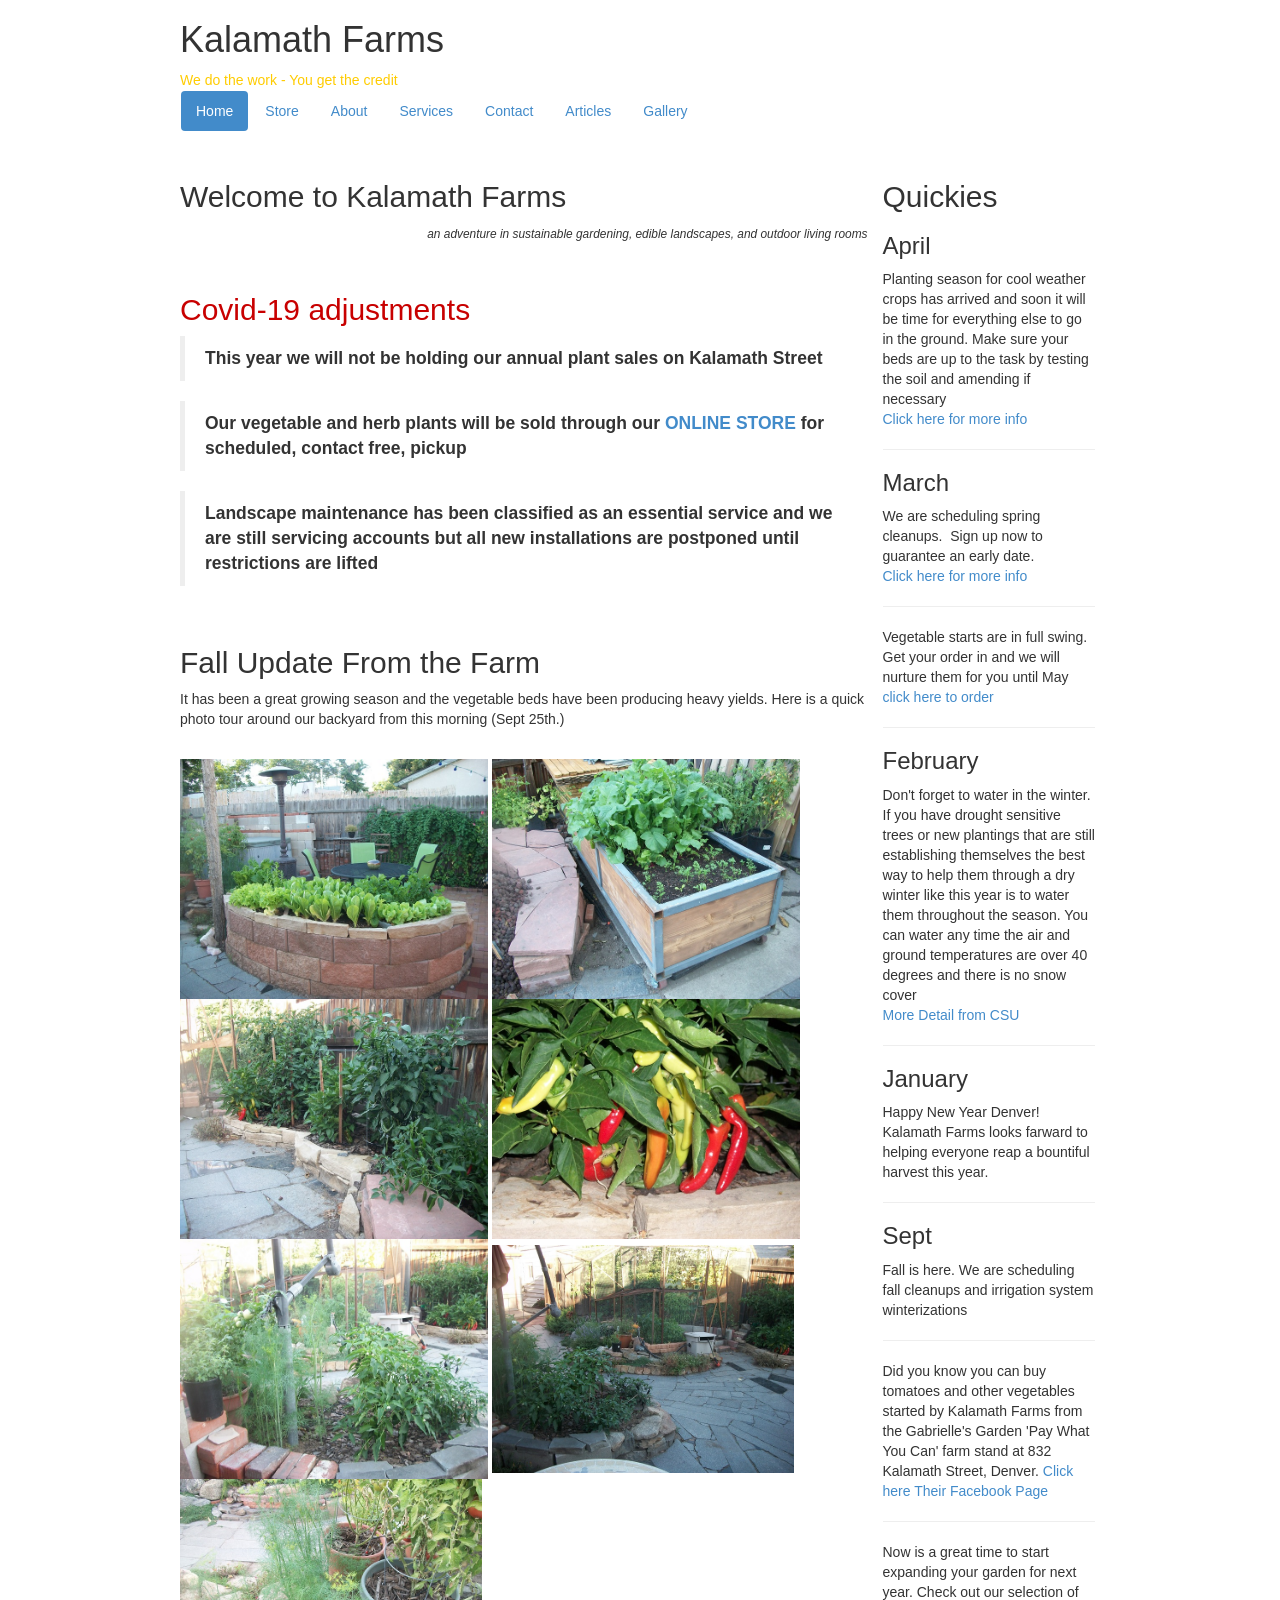
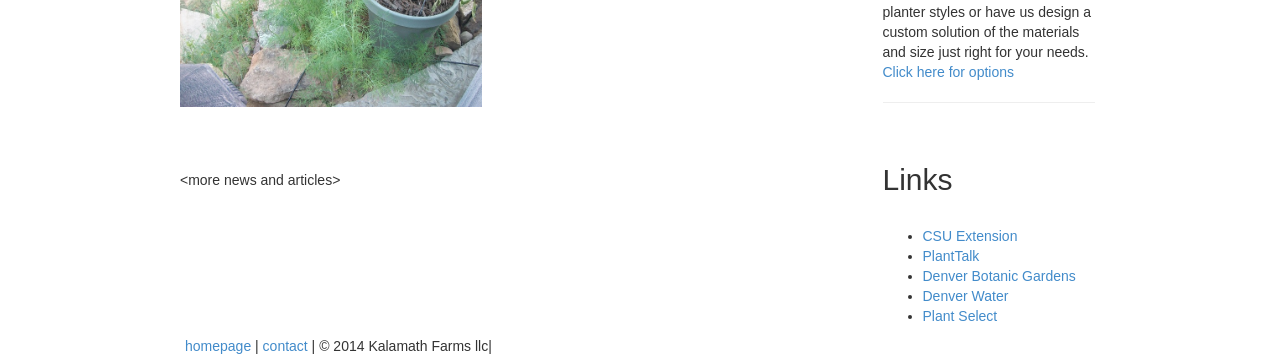
==== index.html @ c6cd0425 "added css folder and index.html" ====
<!DOCTYPE html>
<html>
  <head>
    <meta http-equiv="content-type" content="text/html; charset=utf-8">
    <!--    <meta http-equiv="X-UA-Compatible" content="IE=edge"> -->
    <meta name="viewport" content="width=device-width, initial-scale=1">
    <meta name="description" content="Kalamath Farms - sustainable gardening, edible landscapes, Urban Farming, and outdoor living spaces in Denver Colorado">
    <meta name="keywords" content="Denver, vegetable, gardening, sustainable, raised beds, outdoor living, patios">
    <meta name="author" content="Scott Woodrick">
    <!--  <meta http-equiv="content-type" content="text/html; charset=utf-8"> -->
    <title>Kalamath Farms - Home Page</title>
    <link href="css/bootstrap.css" rel="stylesheet">
    <link rel="stylesheet" href="style.css" type="text/css" media="screen">
    <!--[if lt IE 9]><script src="../assets/js/ie8-responsive-file-warning.js"></script><![endif]-->
    <!-- HTML5 shim and Respond.js IE8 support of HTML5 elements and media queries -->
    <!--[if lt IE 9]>
    <script src="https://oss.maxcdn.com/libs/html5shiv/3.7.0/html5shiv.js"></script>    <script src="https://oss.maxcdn.com/libs/respond.js/1.4.2/respond.min.js"></script>  <![endif]-->
  </head>
  <body class="body"> <a class="sr-only" href="#content">Skip to main content</a>
    <div class="container">
      <header>
        <div class="header-top">
          <div id="title">
            <h1>Kalamath Farms</h1>
          </div>
          <div id="tagline"><span style="color: #ffcc00;">We do the work - You
              get the credit</span></div>
        </div>
        <div class="navbar">
          <div class="navbar-inner">
            <ul class="nav nav-pills">
              <li class="active"> <a href="index.html">Home</a></li>
              <li><a href="http://kalamathfarms.square.site">Store</a></li>
              <li><a href="about.html">About</a></li>
              <li><a href="services.html">Services</a></li>
              <li><a href="contact.html">Contact</a></li>
              <li><a href="articles.html">Articles</a></li>
              <li><a href="gallery.html">Gallery</a></li>
            </ul>
          </div>
        </div>
      </header>
      <div class="row">
        <div class="col-sm-9 col-md-9" role="main">
          <div id="welcome">
            <h2>Welcome to Kalamath Farms</h2>
            <p class="text-right"><em class="small">an adventure in sustainable
                gardening, edible landscapes, and outdoor living rooms</em></p>
          </div>
          <div id="contents"><br>
            <h2 style=" clear: right"><span style="color: #c80000;">Covid-19
                adjustments</span>&nbsp;</h2>
            <blockquote>
              <p><strong><b>This year we will not be holding our annual plant
                    sales on Kalamath Street</b></strong><br>
              </p>
            </blockquote>
            <blockquote>
              <p><strong><b>Our vegetable and herb plants will be sold through
                    our <a href="kalamathfarms.square.site" title="Link to kalamath farms online store"

                      target="_top">ONLINE STORE</a></b></strong> <b>for
                  scheduled, contact free, pickup</b><br>
              </p>
            </blockquote>
            <blockquote>
              <p><strong>Landscape maintenance has been classified as an
                  essential service and we are still servicing accounts but all
                  new installations are postponed until restrictions are lifted</strong><br>
              </p>
            </blockquote>
            <br>
            <h2 style=" clear: right">Fall Update From the Farm&nbsp;</h2>
            <p>It has been a great growing season and the vegetable beds have
              been producing heavy yields. Here is a quick photo tour around our
              backyard from this morning (Sept 25th.) <br>
            </p>
            <br>
            <img style="width: 308px; height: 240px;" title="Starts" alt="A Lazy Day in the Sun"

              src="img/KF-25Sep14-002.jpg" class="imgleft"> <img style="width: 308px; height: 240px;"

              title="Starts" alt="A Lazy Day in the Sun" src="img/KF-25Sep14-003.jpg"

              class="imgleft"> <img style="width: 308px; height: 240px;" title="Starts"

              alt="A Lazy Day in the Sun" src="img/KF-25Sep14-004.jpg" class="imgleft">
            <img style="width: 308px; height: 240px;" title="Starts" alt="A Lazy Day in the Sun"

              src="img/KF-25Sep14-005.jpg" class="imgleft"> <img style="width: 308px; height: 240px;"

              title="Starts" alt="A Lazy Day in the Sun" src="img/KF-25Sep14-006.jpg"

              class="imgleft"> <img style="width: 302px; height: 228px;" title="Starts"

              alt="A Lazy Day in the Sun" src="img/KF-25Sep14-007.jpg" class="imgleft">
            <img style="width: 302px; height: 228px; clear: both;" title="Starts"

              alt="A Lazy Day in the Sun" src="img/KF-25Sep14-008.jpg" class="imgleft">&nbsp;
            <h2 style="clear: left;"><br>
            </h2>
            &lt;more news and articles&gt; <br>
          </div>
        </div>
        <div class="col-sm-3 col-md-3">
          <div class="col-sm-12 col-xs-9">
            <!--          <div class="hidden-print" role="complementary"> -->
            <div id="quickies">
              <h2>Quickies</h2>
              <div class="scroll">
                <h3>April </h3>
                <p class="news"> Planting season for cool weather crops has
                  arrived and soon it will be time for everything else to go in
                  the ground. Make sure your beds are up to the task by testing
                  the soil and amending if necessary<br>
                  <a title="Soil Testing" href="http://www.soiltestinglab.colostate.edu/">
                    Click here for more info</a><br>
                </p>
                <hr>
                <h3>March </h3>
                <p class="news"> We are scheduling spring cleanups.&nbsp; Sign
                  up now to guarantee an early date.<br>
                  <a title="Services" href="http://kalamathfarms.com/services.html">
                    Click here for more info</a><br>
                </p>
                <hr>
                <p class="news">Vegetable starts are in full swing.&nbsp; Get
                  your order in and we will nurture them for you until May<br>
                  <a title="For Sale" href="http://kalamathfarms.com/forsale.html">click
                    here to order</a><br>
                </p>
                <hr>
                <h3>February </h3>
                <p class="news"> Don't forget to water in the winter. If you
                  have drought sensitive trees or new plantings that are still
                  establishing themselves the best way to help them through a
                  dry winter like this year is to water them throughout the
                  season. You can water any time the air and ground temperatures
                  are over 40 degrees and there is no snow cover<br>
                  <a title="For Sale" href="http://www.ext.colostate.edu/pubs/garden/07211.html">
                    More Detail from CSU</a><br>
                </p>
                <hr>
                <h3>January </h3>
                <p class="news"> Happy New Year Denver! Kalamath Farms looks
                  farward to helping everyone reap a bountiful harvest this
                  year.<br>
                </p>
                <hr>
                <h3>Sept</h3>
                <p class="news"> Fall is here. We are scheduling fall cleanups
                  and irrigation system winterizations <br>
                </p>
                <hr>
                <p class="news"> Did you know you can buy tomatoes and other
                  vegetables started by Kalamath Farms from the Gabrielle's
                  Garden 'Pay What You Can' farm stand at 832 Kalamath Street,
                  Denver. <a title="Gabriel's Garden" href="https://www.facebook.com/GabriellesGarden">
                    Click here Their Facebook Page</a><br>
                </p>
                <hr> Now is a great time to start expanding your garden for next
                year. Check out our selection of planter styles or have us
                design a custom solution of the materials and size just right
                for your needs. <a title="Gabriel's Garden" href="http://kalamathfarms.com/forsale.html#planters">
                  Click here for options</a><br>
                <p></p>
                <hr> </div>
              <!--        </div> --> </div>
          </div>
          <div class="col-sm-12 col-xs-3"> <br>
            <div id="links">
              <h2>Links</h2>
              <br>
              <ul class="side">
                <li><a title="Colorado State University Extension" href="http://www.ext.colostate.edu/">CSU
                    Extension<br>
                  </a></li>
                <li><a title="PlantTalk" href="http://www.ext.colostate.edu/ptlk">PlantTalk<br>
                  </a></li>
                <li><a title="Denver Botanic Gardens" href="http://www.botanicgardens.org">Denver
                    Botanic Gardens</a></li>
                <li><a title="Denver Water" href="http://www.denverwater.org">Denver
                    Water</a></li>
                <li><a title="Plant Select" href="http://www.plantselect.org">Plant
                    Select<br>
                  </a></li>
              </ul>
            </div>
          </div>
        </div>
      </div>
      <div id="footer">
        <div class="container"> <a href="http://www.kalamathfarms.com">homepage</a>
          | <a target="_blank" title="email Marie" href="mailto:marie@kalamathfarms.com">contact</a>
          | © 2014 Kalamath Farms llc|&nbsp; </div>
      </div>
    </div>
    <script src="js/bootstrap.min.js"></script>
    
  </body>
</html>
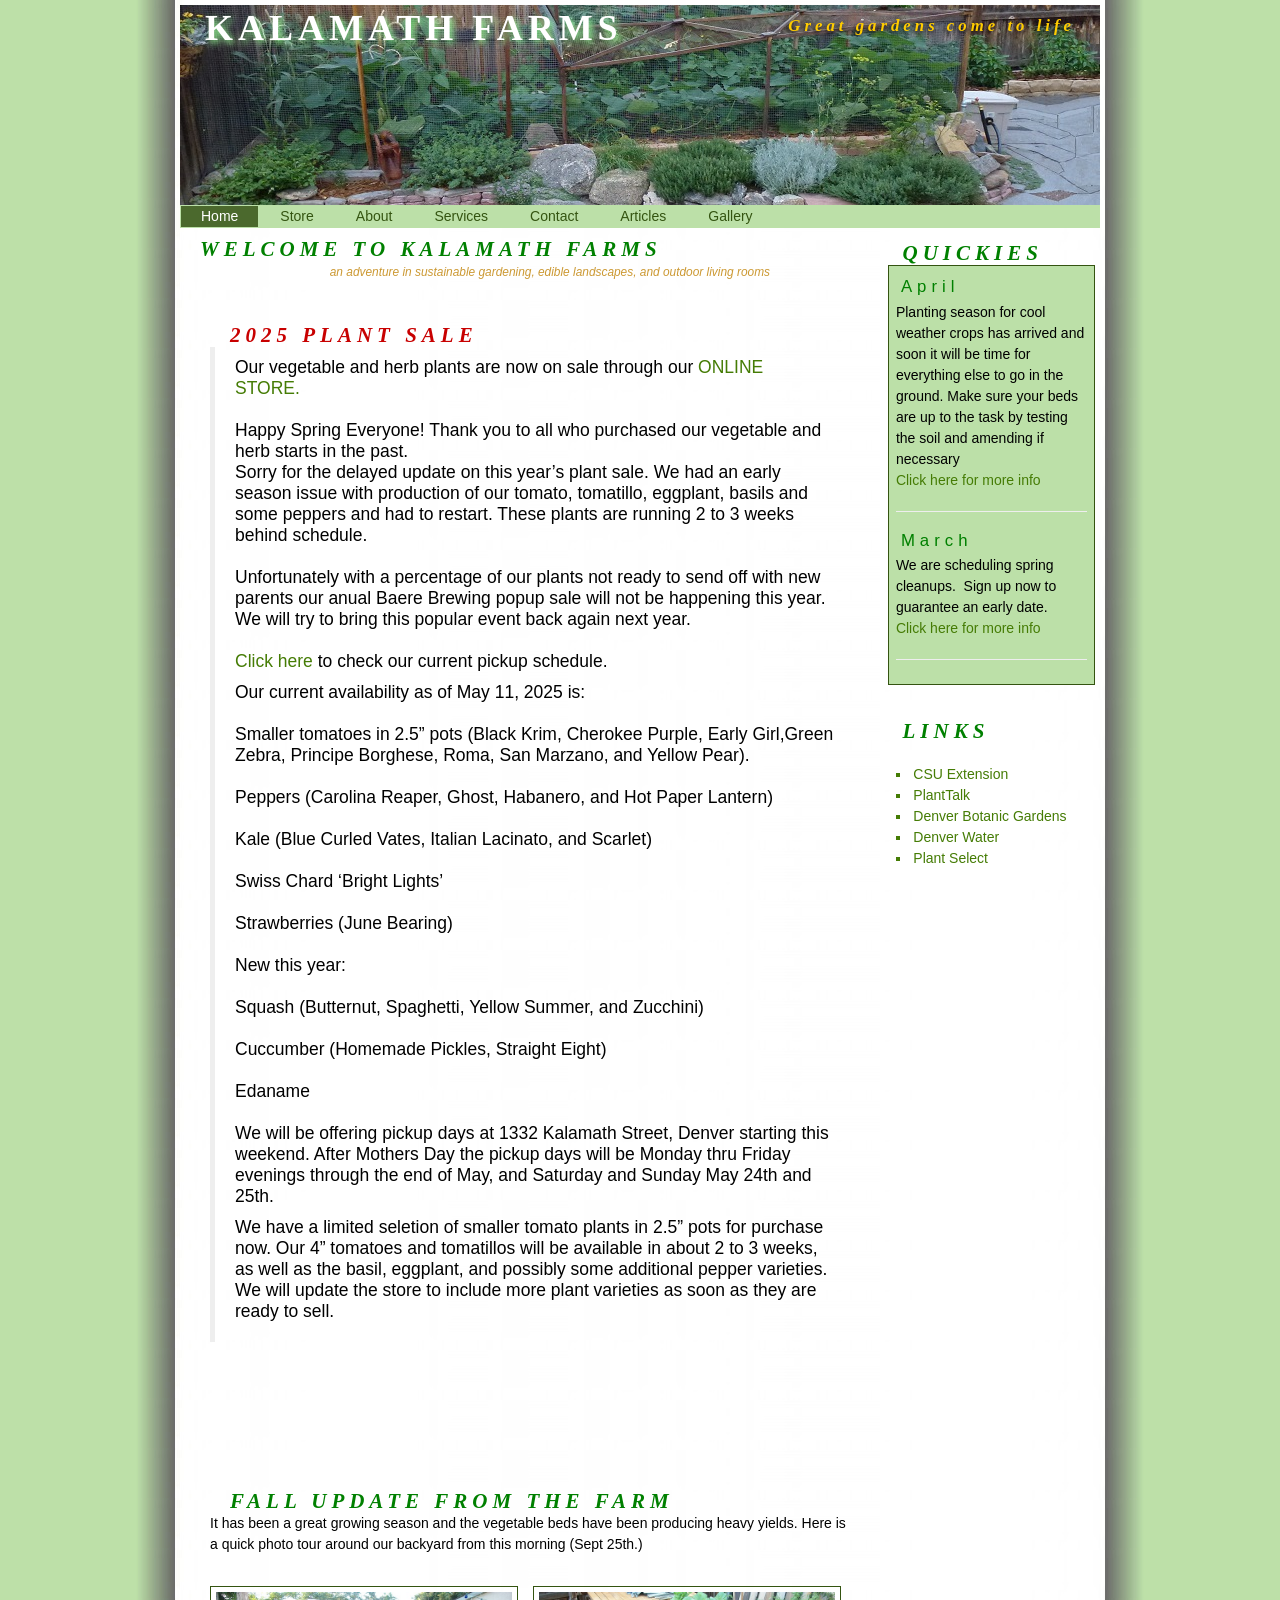
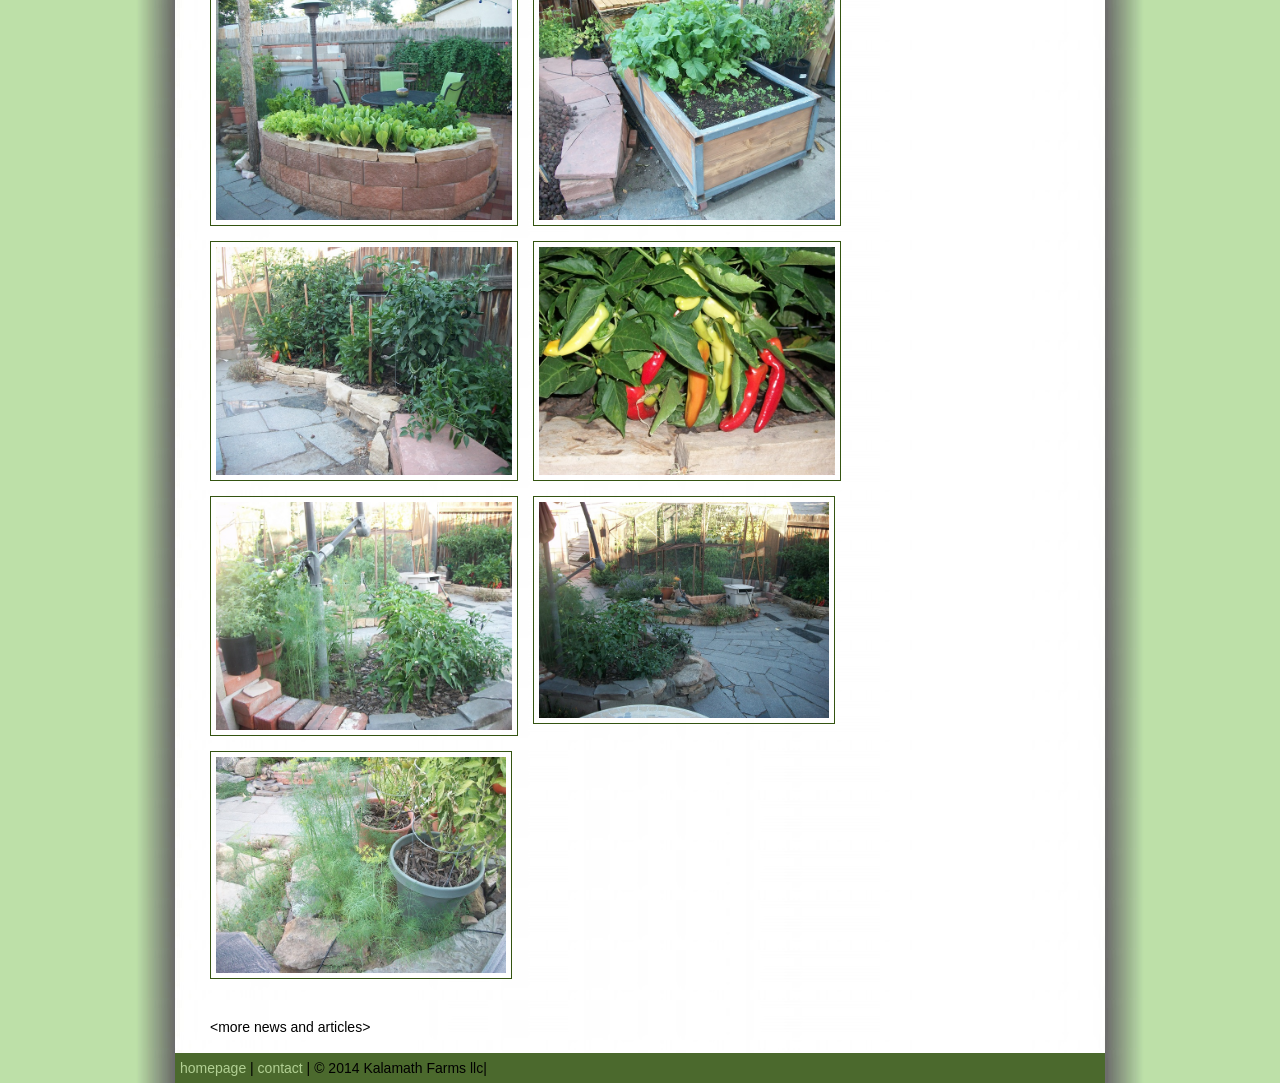
==== commit f2bd14d1: "again" ====
--- a/index.html
+++ b/index.html
@@ -23,8 +23,7 @@
           <div id="title">
             <h1>Kalamath Farms</h1>
           </div>
-          <div id="tagline"><span style="color: #ffcc00;">We do the work - You
-              get the credit</span></div>
+          <div id="tagline"><span style="color: #ffcc00;">Great gardens come to life</span></div>
         </div>
         <div class="navbar">
           <div class="navbar-inner">
@@ -48,29 +47,52 @@
                 gardening, edible landscapes, and outdoor living rooms</em></p>
           </div>
           <div id="contents"><br>
-            <h2 style=" clear: right"><span style="color: #c80000;">Covid-19
-                adjustments</span>&nbsp;</h2>
+            <h2 style=" clear: right"><span style="color: #c80000;">2025 plant
+                sale</span> </h2>
             <blockquote>
-              <p><strong><b>This year we will not be holding our annual plant
-                    sales on Kalamath Street</b></strong><br>
-              </p>
+              <p>Our vegetable and herb plants are now on sale
+                    through our <a href="http://kalamathfarms.square.site" title="Link to kalamath farms online store"
+
+                      target="_top">ONLINE STORE.</a>&nbsp; <br><br>
+                Happy Spring Everyone! Thank you to all who purchased our vegetable and herb starts in the past. 
+                <br> Sorry for the delayed update on this year’s plant sale. We had an early season issue with production of our tomato, tomatillo, eggplant, basils and some peppers and had to restart. These plants are running 2 to 3 weeks behind schedule.
+                <br><br>Unfortunately with a percentage of our plants not ready to send off with new parents our anual Baere Brewing popup sale will not be happening this year.  We will try to bring this popular event back again next year.
+                <br><br>
+                 <a href="https://kalamathfarms.square.site/pickup-schedule" title="Link to kalamath farms online store"
+
+                      target="_top">Click here</a> to check our current pickup schedule.  
+                </p>
+                <p>Our current availability as of May 11, 2025 is:
+                <br><br>
+                    Smaller tomatoes in 2.5” pots (Black Krim, Cherokee Purple, Early Girl,Green Zebra, Principe Borghese, Roma, San Marzano, and Yellow Pear).  
+                <br><br>    
+                    Peppers (Carolina Reaper, Ghost, Habanero, and Hot Paper Lantern)
+                <br><br>   
+                    Kale (Blue Curled Vates, Italian Lacinato, and Scarlet)
+                <br><br>    
+                    Swiss Chard ‘Bright Lights’
+                <br><br>    
+                    Strawberries (June Bearing)
+                <br><br>        
+                    New this year:
+                 <br><br>   
+                    Squash (Butternut, Spaghetti, Yellow Summer, and Zucchini)
+                <br><br>
+                    Cuccumber (Homemade Pickles, Straight Eight)
+                <br><br>
+                    Edaname
+                <br><br> 
+                 We will be offering pickup days at 1332 Kalamath Street, Denver starting this weekend.  After Mothers Day the pickup days will be Monday thru Friday evenings through the end of May, and Saturday and Sunday May 24th and 25th.</p>
+                <p>We have a limited seletion of smaller tomato plants in 2.5” pots for purchase now.  Our 4” tomatoes and tomatillos will be available in about 2 to 3 weeks, as well as the basil, eggplant, and possibly some additional pepper varieties.  We will update the store to include more plant varieties as soon as they are ready to sell.</p>
+           </p>
             </blockquote>
-            <blockquote>
-              <p><strong><b>Our vegetable and herb plants will be sold through
-                    our <a href="kalamathfarms.square.site" title="Link to kalamath farms online store"
-
-                      target="_top">ONLINE STORE</a></b></strong> <b>for
-                  scheduled, contact free, pickup</b><br>
-              </p>
-            </blockquote>
-            <blockquote>
-              <p><strong>Landscape maintenance has been classified as an
-                  essential service and we are still servicing accounts but all
-                  new installations are postponed until restrictions are lifted</strong><br>
-              </p>
-            </blockquote>
-            <br>
-            <h2 style=" clear: right">Fall Update From the Farm&nbsp;</h2>
+            <br><br>
+            
+            <br>
+            <br>
+            <br>
+            <h2 style=" clear: right"><br>
+              Fall Update From the Farm&nbsp;</h2>
             <p>It has been a great growing season and the vegetable beds have
               been producing heavy yields. Here is a quick photo tour around our
               backyard from this morning (Sept 25th.) <br>
@@ -172,10 +194,10 @@
               <h2>Links</h2>
               <br>
               <ul class="side">
-                <li><a title="Colorado State University Extension" href="http://www.ext.colostate.edu/">CSU
+                <li><a title="Colorado State University Extension" href="https://extension.colostate.edu/">CSU
                     Extension<br>
                   </a></li>
-                <li><a title="PlantTalk" href="http://www.ext.colostate.edu/ptlk">PlantTalk<br>
+                <li><a title="PlantTalk" href="https://planttalk.colostate.edu/">PlantTalk<br>
                   </a></li>
                 <li><a title="Denver Botanic Gardens" href="http://www.botanicgardens.org">Denver
                     Botanic Gardens</a></li>
@@ -196,6 +218,5 @@
       </div>
     </div>
     <script src="js/bootstrap.min.js"></script>
-    
   </body>
 </html>
--- a/style.css
+++ b/style.css
@@ -0,0 +1,530 @@
+html {
+  position: relative;
+  min-height: 100%;
+}
+
+.body {
+  margin-bottom: 25px;
+  padding-bottom: 20px;
+  text-align: left;
+  line-height: 1.5em;
+  font-family: "Trebuchet MS", verdana, arial, sans-serif;
+  background-color: #bce0a8;  background-repeat: repeat-y;
+  background-attachment: scroll;
+  background-position: center top;
+  color: black;
+}
+
+header {
+  background-color: #bce0a8;
+}
+
+.header-top {
+  height: 200px;
+  width: 770;
+  background-image: url("img/header.jpg");
+  background-position: bottom;
+  background-repeat: no-repeat;
+  margin-top: 5px;
+  margin-right: 0px;
+}
+
+#title {
+  float: left;
+  margin-left: 25px;
+  padding-top: 2px;
+  text-align: left;
+  font-size: 150%;
+<!--  line-height: 1.5em!important; -->
+}
+
+#title h1 {
+  font-family: "MoolBoran";
+  font-weight: bolder;
+  margin-top: 0px;
+  margin-right: 0px;
+  margin-bottom: 0px;
+  margin-left: 0px;
+  padding-top: 2px;
+  -epub-text-transform: uppercase;
+  text-transform: uppercase;
+  letter-spacing: 5px;
+  color: white !important;  text-shadow: 3px 3px 7px #99ff99;
+}
+
+#tagline {
+  width: 420px;
+  float: right;
+  text-align: right;
+  margin-right: 10px;
+  padding-top: 10px;
+  padding-right: 15px;
+  padding-bottom: 0px;
+  padding-left: 0px;
+  color: #cc9933;
+  text-shadow: -1px 2px 5px black;
+  font-size: 120%;
+  font-family: "Gabriola";
+  font-style: oblique;
+  font-weight: bolder;
+  letter-spacing: 4px;
+  background-position: 0% 0%;
+}
+
+.navbar {
+  min-height:20px;
+  margin-top: 0px;
+  margin-right: 0px;
+  margin-bottom: 0px;
+  margin-left: 0px;
+<!--  background-color: #345411; -->
+  -webkit-border-radius: 0px 0px 0px 0px;
+  border-radius: 0px 0px 0px 0px;
+background-color: transparent;
+}
+
+.navbar-inner {
+  min-height:20px;
+  background-color: #bce0a8;
+}
+
+.navbar-inverse .brand, .navbar-inverse .nav > li > a {
+<!--  color: rgba(32, 96, 32, 0.25); -->
+}
+
+.navbar .nav > li > a {
+  float: none;
+  padding-top: 0px;
+  padding-right: 20px;
+  padding-bottom: 0px;
+  padding-left: 20px;
+  color: #345411;
+  text-decoration: none;
+  -webkit-border-radius: 0px 0px 0px 0px;
+  border-radius: 0px 0px 0px 0px;
+}
+
+.nav .active a {
+  background-color: #4b692d !important;
+  background-image: none !important;
+  background-repeat: repeat !important;
+  background-attachment: scroll !important;
+  background-position: 0% 0% !important;
+  color: white !important;  -webkit-border-radius: 0px 0px 0px 0px;
+  border-radius: 0px 0px 0px 0px;
+}
+
+#welcome {
+  max-width: 600px;
+  padding-top: 10px;
+  padding-right: 10px;
+  border-right-width: 0px;
+  border-right-style: solid;
+  border-right-color: #b2d094;
+  border-bottom-width: 0px;
+  border-bottom-style: solid;
+  border-bottom-color: #b2d094;
+  color: #cc9933;
+}
+
+#welcome {
+  display: none;
+}
+
+@media (min-width: 768px) {
+  #welcome {
+    display: block;
+  }
+}
+
+
+#contents {
+  padding-left: 30px;
+  padding-right: 10px;
+  padding-top: 10px;
+  border-right-width: 0px;
+  border-right-style: solid;
+  border-right-color: #b2d094;
+}
+
+#quickies {
+  padding-top: 1em;
+}
+
+div.scroll {
+  overflow: auto;
+  height: 30em;
+  padding-top: 1ex;
+  padding-right: 1ex;
+  padding-bottom: 1ex;
+  padding-left: 1ex;
+  margin-top: 0px;
+  margin-right: 0px;
+  margin-bottom: 0px;
+  margin-left: 5px;
+  border-top-width: 1px;
+  border-right-width: 1px;
+  border-bottom-width: 1px;
+  border-left-width: 1px;
+  border-top-style: solid;
+  border-right-style: solid;
+  border-bottom-style: solid;
+  border-left-style: solid;
+  border-top-color: #345411;
+  border-right-color: #345411;
+  border-bottom-color: #345411;
+  border-left-color: #345411;
+  background-color: #bce0a8;
+  background-image: none;
+  background-repeat: repeat;
+  background-attachment: scroll;
+  background-position: 0% 0%;
+  color: black;
+}
+
+#links {
+  padding-top: 1em;
+  background-image: none;
+  background-repeat: repeat;
+  background-attachment: scroll;
+  background-position: 0% 0%;
+}
+
+#footer-not {
+  clear: both;
+  background-color: #4b692d;
+  background-image: none;
+  background-repeat: repeat;
+  background-attachment: scroll;
+  background-position: 0% 0%;
+  margin-top: 0px;
+  margin-right: 0px;
+  margin-bottom: 0px;
+  margin-left: 0px;
+  padding-top: 5px;
+  padding-right: 5px;
+  padding-bottom: 5px;
+  padding-left: 5px;
+  color: white;
+}
+
+#footer {
+  position: absolute;
+  margin-left: -5px;
+  padding-top: 5px;
+  bottom: 0;
+  /* Set the fixed height of the footer here */
+  height: 30px;
+  background-color: #4b692d;
+}
+
+#footer a:link, #footer a:visited {
+  clear: both;
+  color: #b2d094;
+}
+
+#footer a:hover {
+  color: white;
+  text-decoration: none;
+}
+
+h2 {
+  margin-top: 0px;
+  margin-right: 0px;
+  margin-bottom: 0px;
+  margin-left: 20px;
+  font-size: 150%;  -epub-text-transform: uppercase;
+  text-transform: uppercase;
+  letter-spacing: 5px;
+  color: green;
+  font-family: Cambria;
+  font-style: italic;
+  font-weight: bold;
+}
+
+h3 {
+  margin-top: 5px;
+  margin-right: 5px;
+  margin-bottom: 5px;
+  margin-left: 5px;
+  font-size: 120%;
+  letter-spacing: 5px;
+  color: green;
+}
+
+a img {
+  border-top-width: medium;
+  border-right-width: medium;
+  border-bottom-width: medium;
+  border-left-width: medium;
+  border-top-style: none;
+  border-right-style: none;
+  border-bottom-style: none;
+  border-left-style: none;
+}
+
+a:link, a:visited {
+  text-decoration: none;
+  color: #457c05;
+}
+
+a:hover {
+  text-decoration: underline;
+  color: #666666;
+}
+
+ul.side {
+  list-style-type: square;
+  height: 13em;
+  padding-top: 0px;
+  padding-right: 0px;
+  padding-bottom: 0px;
+  padding-left: 0px;
+  margin-top: 0px;
+  margin-right: 0px;
+  margin-bottom: 0px;
+  margin-left: 0px;
+  color: #457c05;
+}
+
+.side li {
+  padding-left: 0.2em;
+  margin-left: 2em;
+}
+
+.imgleft {
+  float: left;
+  border-top-width: 1px;
+  border-right-width: 1px;
+  border-bottom-width: 1px;
+  border-left-width: 1px;
+  border-top-style: solid;
+  border-right-style: solid;
+  border-bottom-style: solid;
+  border-left-style: solid;
+  border-top-color: #345411;
+  border-right-color: #345411;
+  border-bottom-color: #345411;
+  border-left-color: #345411;
+  padding-top: 5px;
+  padding-right: 5px;
+  padding-bottom: 5px;
+  padding-left: 5px;
+  margin-right: 15px;
+  margin-bottom: 15px;
+}
+
+.imgright {
+  float: right;
+  border-top-width: 1px;
+  border-right-width: 1px;
+  border-bottom-width: 1px;
+  border-left-width: 1px;
+  border-top-style: solid;
+  border-right-style: solid;
+  border-bottom-style: solid;
+  border-left-style: solid;
+  border-top-color: #345411;
+  border-right-color: #345411;
+  border-bottom-color: #345411;
+  border-left-color: #345411;
+  padding-top: 5px;
+  padding-right: 5px;
+  padding-bottom: 5px;
+  padding-left: 5px;
+  margin-left: 15px;
+}
+
+#contactinfo {
+  margin-left: 10px;
+  padding-left: 10px;
+}
+
+#gallery {
+   ul {         
+          padding:0 0 0 0;
+          margin:0 0 0 0;
+      }
+      ul li {     
+          list-style:none;
+          margin-bottom:25px;           
+      }
+      ul li img {
+          cursor: pointer;
+      }
+}
+
+@media(min-width:768px){
+  .body{  background-image:  url("img/bg-780.jpg"); }
+  .header-top {
+    height: 180px;
+    background-size: 780px;
+  }
+}
+@media(min-width:938px){
+  .body{  background-image:  url("img/bg-940.jpg"); }
+  .header-top {
+    height: 200px;
+    background-size: 100%;
+  }
+}
+@media(min-width:1200px){
+}
+@media(max-width:767px)
+{
+  .body{
+    background-color: white;
+  }
+  .navbar {
+    margin-top: -23px;
+  }
+  .navbar-inner {
+    min-height:20px;
+    background-color: rgba(32, 96, 32, 0.5);
+  }
+  .navbar .nav > li > a {
+    color: white;
+  }
+  .navbar .nav > li > a:hover {
+    color: black;
+  }
+  .nav .active a {
+  background-color: #bce0a8!important;
+    color: black!important;
+  }
+
+  .header-top {
+    height: 180px;
+    background-size: 776px;
+  }
+  div.scroll {
+  height: 15em;
+  }
+  #footer {
+    width: 100%;
+  }
+
+}
+
+@media(max-width:634px)
+{
+  .navbar {
+   margin-top: -45px;
+  }
+}
+
+@media(max-width:400px)
+{
+  #tagline {
+    visibility: collapse;
+  }
+
+}
+
+@media(max-width:374px)
+{
+  .navbar {
+   margin-top: -67px;
+  }
+}
+
+@media(max-width: 280px)
+{
+  .navbar {
+   margin-top: -89px;
+  }
+}
+
+
+#col-sidebar {
+    display: none;
+}
+
+.myside.affix{
+  top: 30px; /* Set the top position of pinned element */
+}
+  
+  .myside .nav .nav > li > a {
+  padding-top:    1px;
+  padding-bottom: 1px;
+  padding-left: 40px;
+  font-size: 12px;
+  font-weight: normal;
+  background-color: transparent!important;
+  color: black!important;
+}
+
+.myside .nav .nav .nav > li > a {
+  padding-top:    1px;
+  padding-bottom: 1px;
+  padding-left: 60px;
+  font-size: 12px;
+  font-weight: normal;
+  background-color: transparent!important;
+  color: black!important;
+}
+/* Nav: second level (shown on .active) */
+.myside .nav  .nav {
+  display: none; /* Hide by default, but at >768px, show it */
+  padding-bottom: 10px;
+}
+  
+.myside .nav .active > .nav {
+  display: block; /* Hide by default, but at >768px, show it */
+  padding-bottom: 10px;
+}
+  
+.myside .nav .nav > li > a:hover,
+.myside .nav .nav > li > a:focus {
+  padding-left: 30px;
+}
+
+.myside .nav .nav .nav> li > a:hover,
+.myside .nav .nav .nav> li > a:focus {
+  padding-left: 50px;
+}
+
+.myside .nav .nav > .active > a,
+.myside .nav .nav > .active:hover > a,
+.myside .nav .nav > .active:focus > a {
+  font-weight: bolder!important;
+  padding-left: 30px;
+  color: darkgreen!important;
+}
+
+
+.myside .nav .nav .nav > .active > a,
+.myside .nav .nav .nav > .active:hover > a,
+.myside .nav .nav .nav > .active:focus > a {
+  font-weight: bolder!important;
+  padding-left: 50px;
+  color: black!important;
+}
+
+@media (min-width: 768px) {
+  #col-sidebar {
+    display: block;
+  }
+}
+
+
+
+/* Back to top (hidden on mobile) */
+.back-to-top {
+
+  margin-top: 10px;
+  margin-left: 10px;
+  padding: 4px 10px;
+  font-size: 12px;
+  font-weight: 500;
+  color: #999;
+}
+
+.back-to-top:hover {
+  text-decoration: none;
+  color: #563d7c;
+}
+
+h5 {
+  font-weight: bold
+}
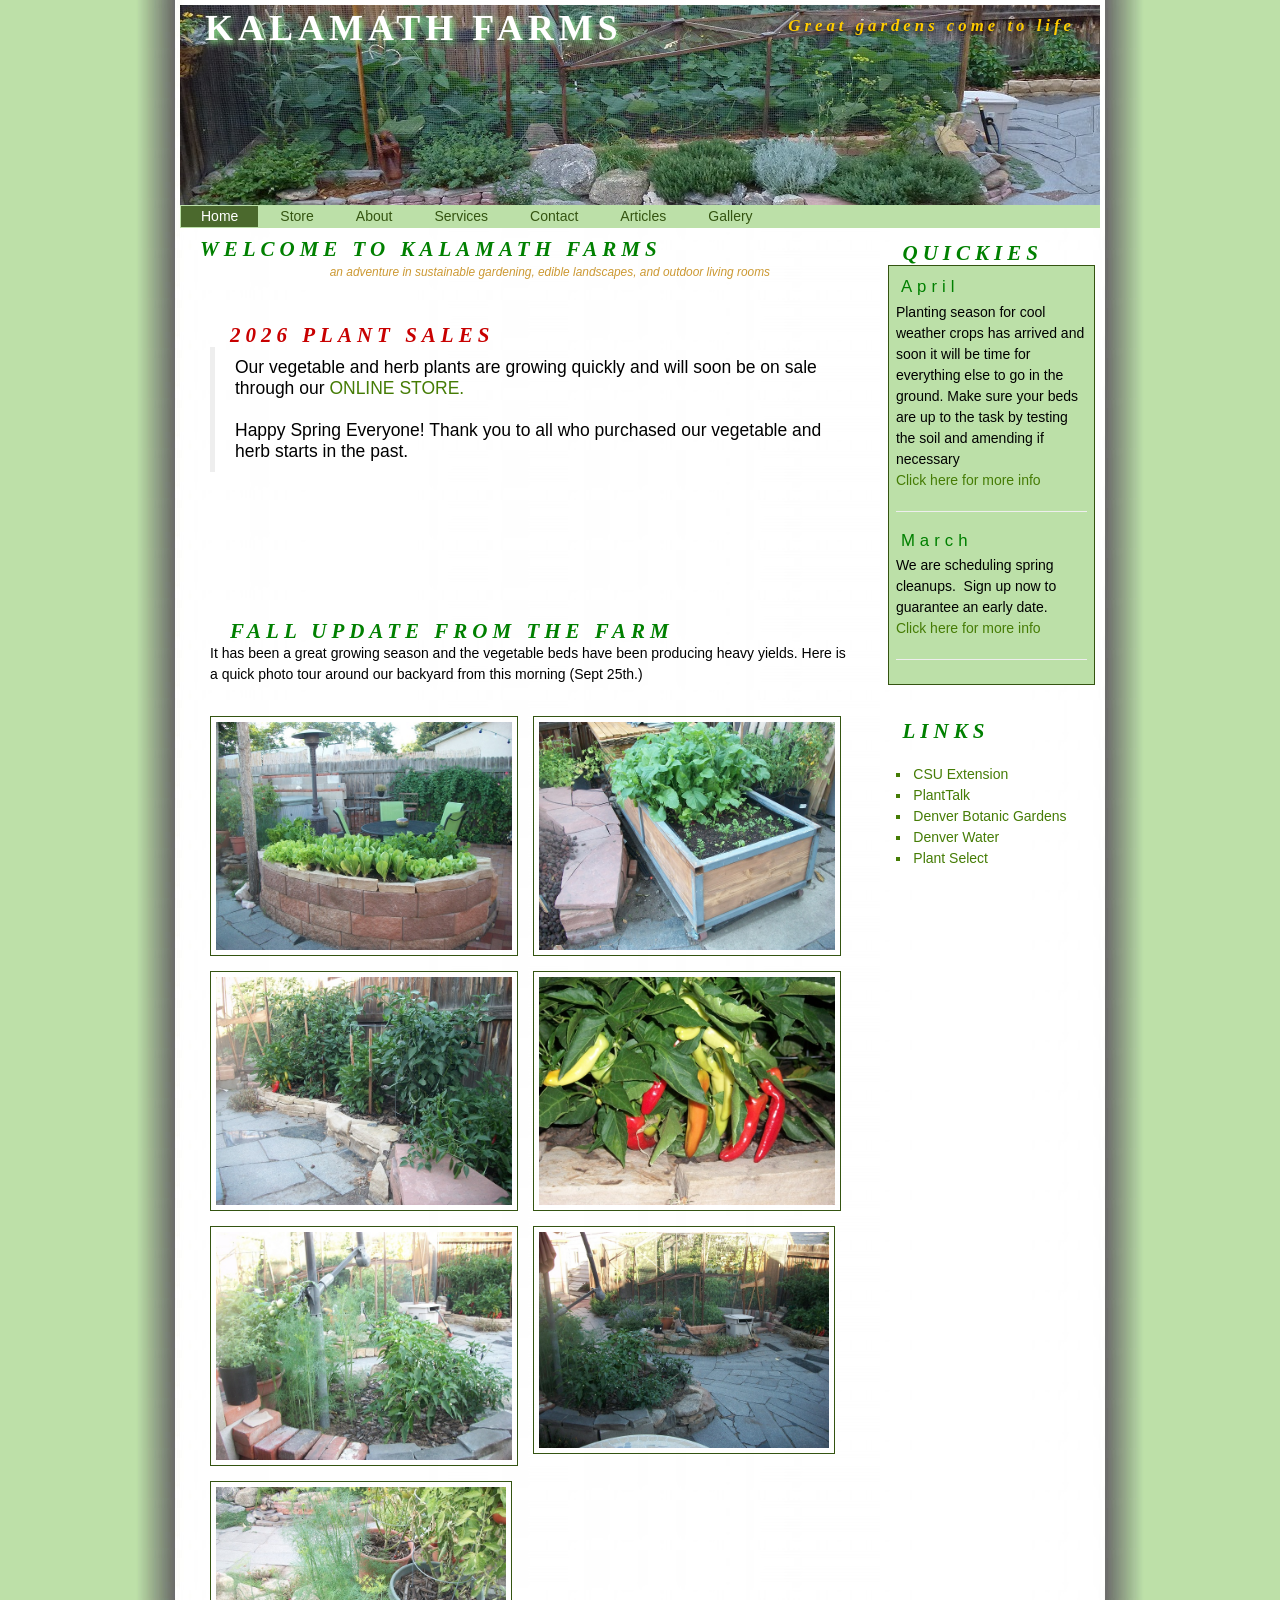
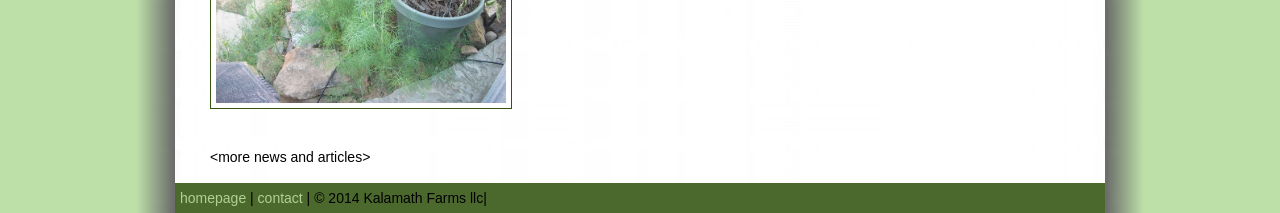
==== commit 4c284911: "2026" ====
--- a/index.html
+++ b/index.html
@@ -47,44 +47,16 @@
                 gardening, edible landscapes, and outdoor living rooms</em></p>
           </div>
           <div id="contents"><br>
-            <h2 style=" clear: right"><span style="color: #c80000;">2025 plant
-                sale</span> </h2>
+            <h2 style=" clear: right"><span style="color: #c80000;">2026 plant
+                sales</span> </h2>
             <blockquote>
-              <p>Our vegetable and herb plants are now on sale
+              <p>Our vegetable and herb plants are growing quickly and will soon be on sale
                     through our <a href="http://kalamathfarms.square.site" title="Link to kalamath farms online store"
 
                       target="_top">ONLINE STORE.</a>&nbsp; <br><br>
                 Happy Spring Everyone! Thank you to all who purchased our vegetable and herb starts in the past. 
-                <br> Sorry for the delayed update on this year’s plant sale. We had an early season issue with production of our tomato, tomatillo, eggplant, basils and some peppers and had to restart. These plants are running 2 to 3 weeks behind schedule.
-                <br><br>Unfortunately with a percentage of our plants not ready to send off with new parents our anual Baere Brewing popup sale will not be happening this year.  We will try to bring this popular event back again next year.
-                <br><br>
-                 <a href="https://kalamathfarms.square.site/pickup-schedule" title="Link to kalamath farms online store"
-
-                      target="_top">Click here</a> to check our current pickup schedule.  
-                </p>
-                <p>Our current availability as of May 11, 2025 is:
-                <br><br>
-                    Smaller tomatoes in 2.5” pots (Black Krim, Cherokee Purple, Early Girl,Green Zebra, Principe Borghese, Roma, San Marzano, and Yellow Pear).  
-                <br><br>    
-                    Peppers (Carolina Reaper, Ghost, Habanero, and Hot Paper Lantern)
-                <br><br>   
-                    Kale (Blue Curled Vates, Italian Lacinato, and Scarlet)
-                <br><br>    
-                    Swiss Chard ‘Bright Lights’
-                <br><br>    
-                    Strawberries (June Bearing)
-                <br><br>        
-                    New this year:
-                 <br><br>   
-                    Squash (Butternut, Spaghetti, Yellow Summer, and Zucchini)
-                <br><br>
-                    Cuccumber (Homemade Pickles, Straight Eight)
-                <br><br>
-                    Edaname
-                <br><br> 
-                 We will be offering pickup days at 1332 Kalamath Street, Denver starting this weekend.  After Mothers Day the pickup days will be Monday thru Friday evenings through the end of May, and Saturday and Sunday May 24th and 25th.</p>
-                <p>We have a limited seletion of smaller tomato plants in 2.5” pots for purchase now.  Our 4” tomatoes and tomatillos will be available in about 2 to 3 weeks, as well as the basil, eggplant, and possibly some additional pepper varieties.  We will update the store to include more plant varieties as soon as they are ready to sell.</p>
-           </p>
+                <br> 
+              </p>
             </blockquote>
             <br><br>
             
